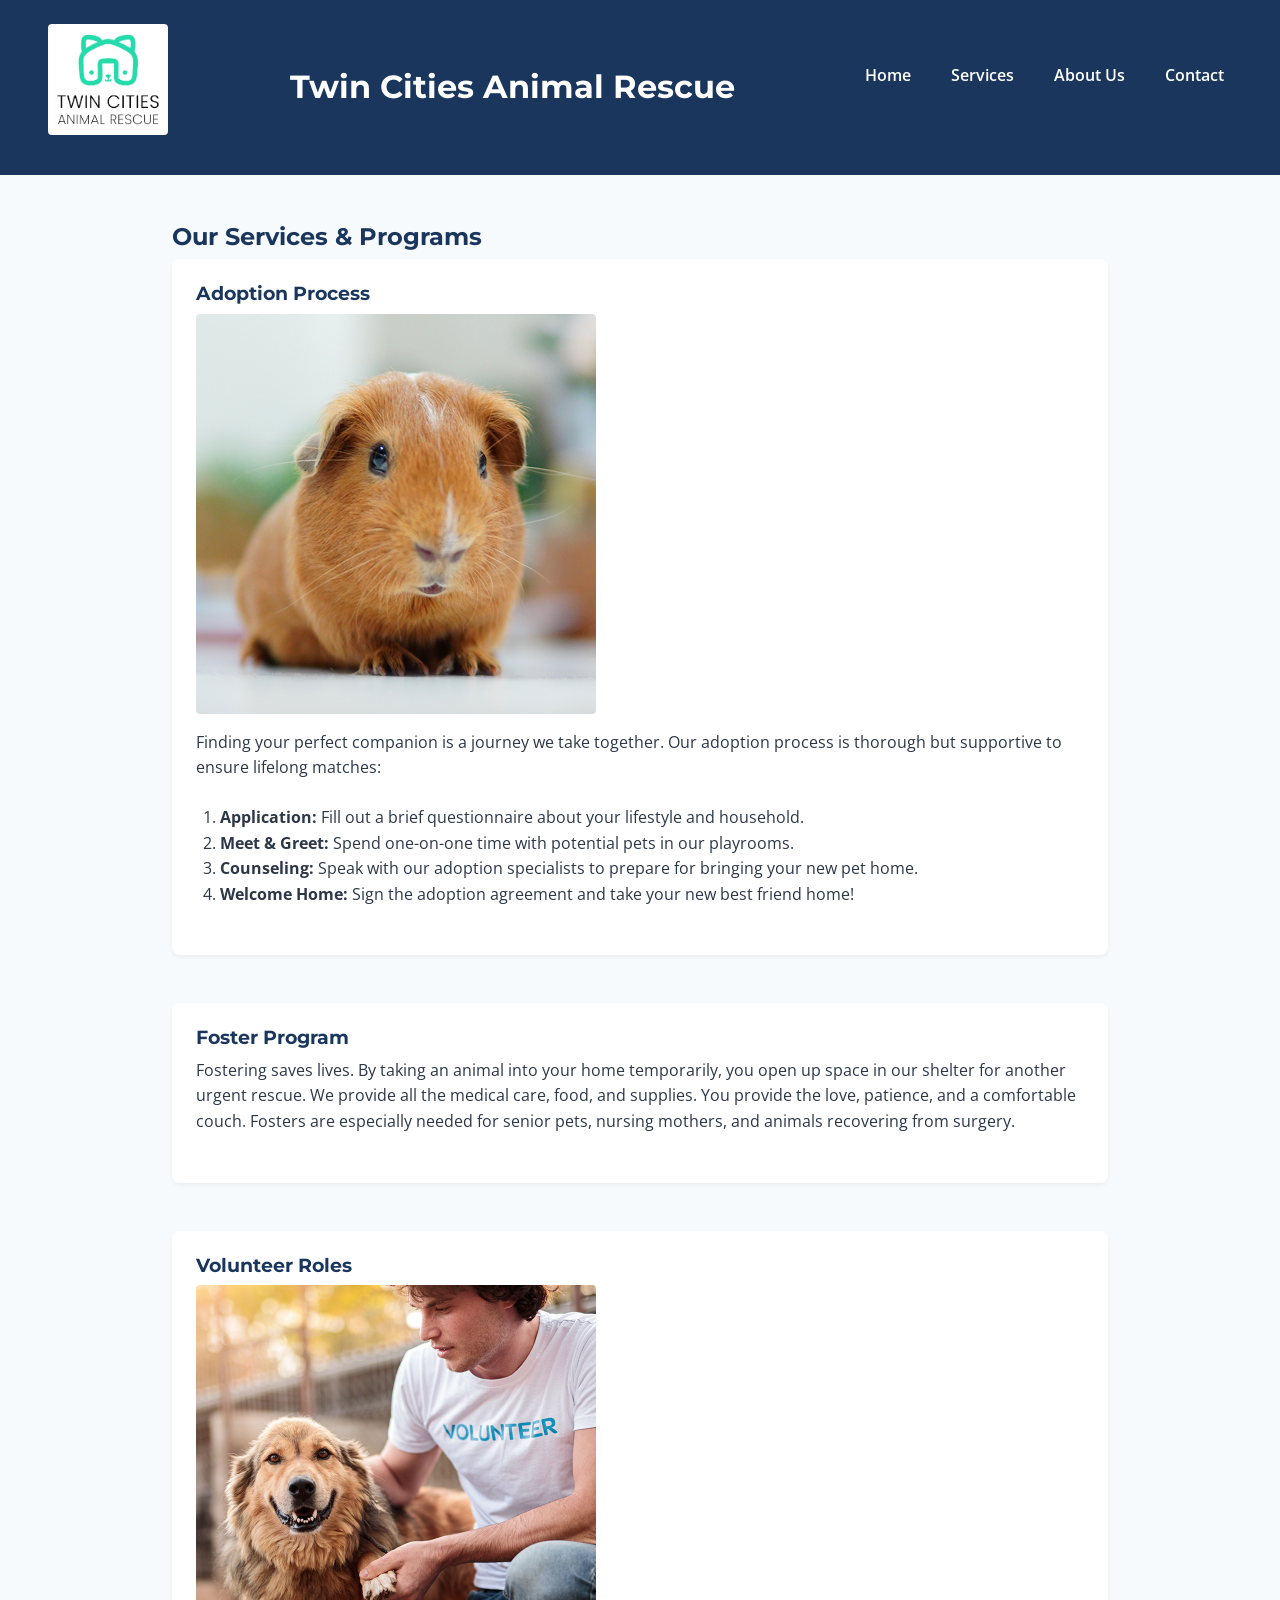
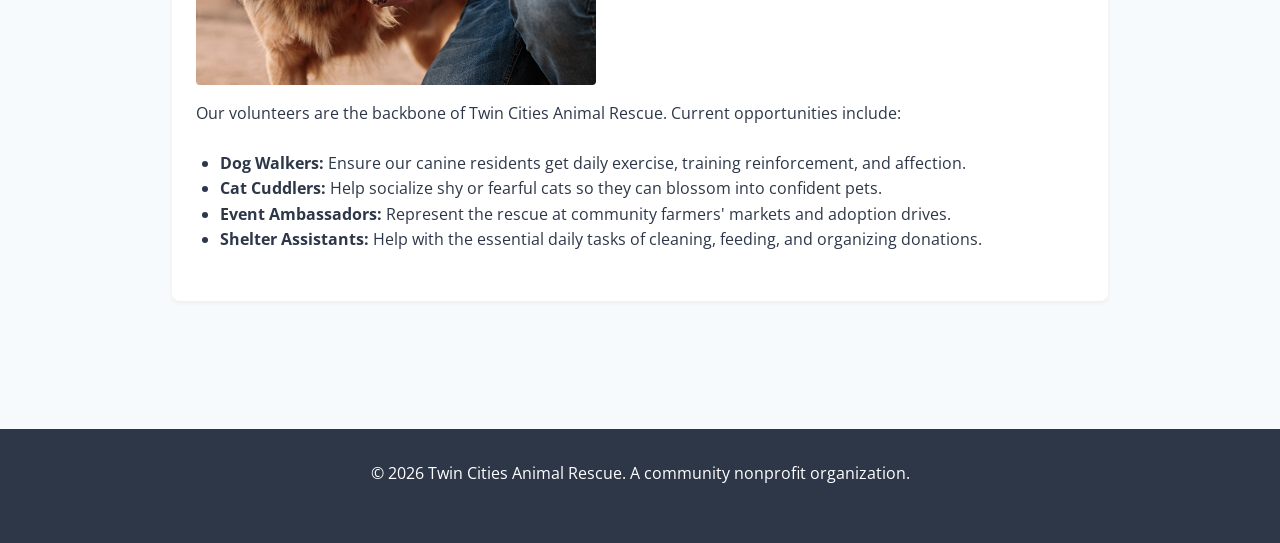
==== services.html @ a479c467 "initial design initial website design" ====
<!DOCTYPE html>
<html lang="en">
<head>
    <meta charset="UTF-8">
    <title>Twin Cities Animal Rescue | Services & Programs</title>
    <link rel="stylesheet" href="style/style.css">
</head>
<body>

    <header>
        <img src="media/images/logo/rescue-logo_c.png" alt="Twin Cities Animal Rescue Logo" width="120">
        <h1>Twin Cities Animal Rescue</h1>
        <nav>
            <ul>
                <li><a href="index.html">Home</a></li>
                <li><a href="services.html">Services</a></li>
                <li><a href="about.html">About Us</a></li>
                <li><a href="contact.html">Contact</a></li>
            </ul>
        </nav>
    </header>

    <main>
        <h2>Our Services & Programs</h2>

        <section>
            <h3>Adoption Process</h3>
            <!-- Adoptable Pet Photo -->
            <img src="media/images/rescue-pet_c.png" alt="A small, curious hamster" width="400">
            <p>Finding your perfect companion is a journey we take together. Our adoption process is thorough but supportive to ensure lifelong matches:</p>
            <ol>
                <li><strong>Application:</strong> Fill out a brief questionnaire about your lifestyle and household.</li>
                <li><strong>Meet & Greet:</strong> Spend one-on-one time with potential pets in our playrooms.</li>
                <li><strong>Counseling:</strong> Speak with our adoption specialists to prepare for bringing your new pet home.</li>
                <li><strong>Welcome Home:</strong> Sign the adoption agreement and take your new best friend home!</li>
            </ol>
        </section>

        <section>
            <h3>Foster Program</h3>
            <p>Fostering saves lives. By taking an animal into your home temporarily, you open up space in our shelter for another urgent rescue. We provide all the medical care, food, and supplies. You provide the love, patience, and a comfortable couch. Fosters are especially needed for senior pets, nursing mothers, and animals recovering from surgery.</p>
        </section>

        <section>
            <h3>Volunteer Roles</h3>
            <!-- Volunteer Photo -->
            <img src="media/images/rescue-volunteer_c.png" alt="A smiling volunteer walking two rescue dogs on leashes" width="400">
            <p>Our volunteers are the backbone of Twin Cities Animal Rescue. Current opportunities include:</p>
            <ul>
                <li><strong>Dog Walkers:</strong> Ensure our canine residents get daily exercise, training reinforcement, and affection.</li>
                <li><strong>Cat Cuddlers:</strong> Help socialize shy or fearful cats so they can blossom into confident pets.</li>
                <li><strong>Event Ambassadors:</strong> Represent the rescue at community farmers' markets and adoption drives.</li>
                <li><strong>Shelter Assistants:</strong> Help with the essential daily tasks of cleaning, feeding, and organizing donations.</li>
            </ul>
        </section>
    </main>

    <footer>
        <p>&copy; 2026 Twin Cities Animal Rescue. A community nonprofit organization.</p>
    </footer>

</body>
</html>
---- style/style.css ----
@import url('https://fonts.googleapis.com/css2?family=Montserrat:wght@600;700&family=Open+Sans:wght@400;600&display=swap');

   :root {
       /* 4-Color Palette */
       --primary-blue: #1A365D;
       --action-orange: #ED8936;
       --bg-light: #F7FAFC;
       --text-dark: #2D3748;
       
       /* 2 Font Families */
       --font-heading: 'Montserrat', sans-serif;
       --font-body: 'Open Sans', sans-serif;
   }
   
   /* ==========================================================================
      Base Styles
      ========================================================================== */
   *, *::before, *::after {
       box-sizing: border-box;
       margin: 0;
       padding: 0;
   }
   
   body {
       font-family: var(--font-body);
       color: var(--text-dark);
       background-color: var(--bg-light);
       line-height: 1.6;
       font-size: 16px;
   }
   
   h1, h2, h3, legend {
       font-family: var(--font-heading);
       color: var(--primary-blue);
       margin-bottom: 0.5rem;
       line-height: 1.2;
   }
   
   p, ul, ol, figure {
       margin-bottom: 1.5rem;
   }
   
   ul, ol {
       padding-left: 1.5rem;
   }
   
   /* ==========================================================================
      Layout & Spacing: Header & Navigation (Flexbox)
      ========================================================================== */
   header {
       background-color: var(--primary-blue);
       color: white;
       padding: 1.5rem;
       text-align: center;
       display: flex;
       flex-direction: column;
       align-items: center;
       gap: 1rem;
   }
   
   header h1 {
       color: white;
       font-size: 1.5rem;
   }
   
   nav ul {
       list-style: none;
       padding: 0;
       display: flex;
       flex-direction: column;
       gap: 0.5rem;
       width: 100%;
   }
   
   nav a {
       display: block;
       color: white;
       text-decoration: none;
       font-weight: 600;
       padding: 0.75rem;
       background-color: rgba(255, 255, 255, 0.1);
       border-radius: 4px;
       transition: background-color 0.3s ease;
   }
   
   nav a:hover, nav a:focus {
       background-color: var(--action-orange);
       color: white;
   }
   
   /* ==========================================================================
      Layout: Main Content Area
      ========================================================================== */
   main {
       padding: 2rem 1rem;
       max-width: 1000px;
       margin: 0 auto; /* Centers the content */
   }
   
   section {
       margin-bottom: 3rem;
       padding: 1.5rem;
       background-color: white;
       border-radius: 8px;
       box-shadow: 0 2px 4px rgba(0,0,0,0.05);
   }
   
   /* ==========================================================================
      Media & Images (Responsive)
      ========================================================================== */
   img, video, picture {
       max-width: 100%;
       height: auto;
       border-radius: 4px;
       display: block;
       margin-bottom: 1rem;
   }
   
   figure {
       background-color: var(--bg-light);
       padding: 1rem;
       border-radius: 8px;
       text-align: center;
       border: 1px solid #e2e8f0;
   }
   
   figcaption {
       font-style: italic;
       font-size: 0.9rem;
       margin-top: 0.5rem;
   }
   
   /* ==========================================================================
      Form Styling
      ========================================================================== */
   form {
       display: flex;
       flex-direction: column;
       gap: 1.5rem;
   }
   
   fieldset {
       border: 1px solid #cbd5e0;
       padding: 1.5rem;
       border-radius: 8px;
       background-color: #ffffff;
   }
   
   legend {
       padding: 0 0.5rem;
       font-size: 1.2rem;
   }
   
   input[type="text"],
   input[type="email"],
   select,
   textarea {
       width: 100%;
       padding: 0.75rem;
       margin-top: 0.25rem;
       border: 1px solid #cbd5e0;
       border-radius: 4px;
       font-family: var(--font-body);
   }
   
   input[type="submit"] {
       background-color: var(--action-orange);
       color: white;
       font-weight: 700;
       font-size: 1.1rem;
       padding: 1rem;
       border: none;
       border-radius: 4px;
       cursor: pointer;
       width: 100%;
       transition: background-color 0.3s ease;
   }
   
   input[type="submit"]:hover {
       background-color: #dd6b20; /* Darker orange */
   }
   
   /* ==========================================================================
      Footer
      ========================================================================== */
   footer {
       background-color: var(--text-dark);
       color: white;
       text-align: center;
       padding: 2rem 1rem;
       margin-top: 2rem;
   }
   
   /* ==========================================================================
      Media Queries (Desktop Layout)
      ========================================================================== */
   @media (min-width: 768px) {
       /* Header adjustments for larger screens */
       header {
           flex-direction: row;
           justify-content: space-between;
           padding: 1.5rem 3rem;
           text-align: left;
       }
   
       header h1 {
           font-size: 2rem;
           margin-bottom: 0;
       }
   
       /* Navigation switches to horizontal row */
       nav ul {
           flex-direction: row;
           gap: 1.5rem;
           width: auto;
       }
   
       nav a {
           background-color: transparent;
           padding: 0.5rem;
       }
   
       /* Main content layout spacing */
       main {
           padding: 3rem 2rem;
       }
       
       input[type="submit"] {
           width: auto;
           padding: 1rem 3rem;
       }
   }
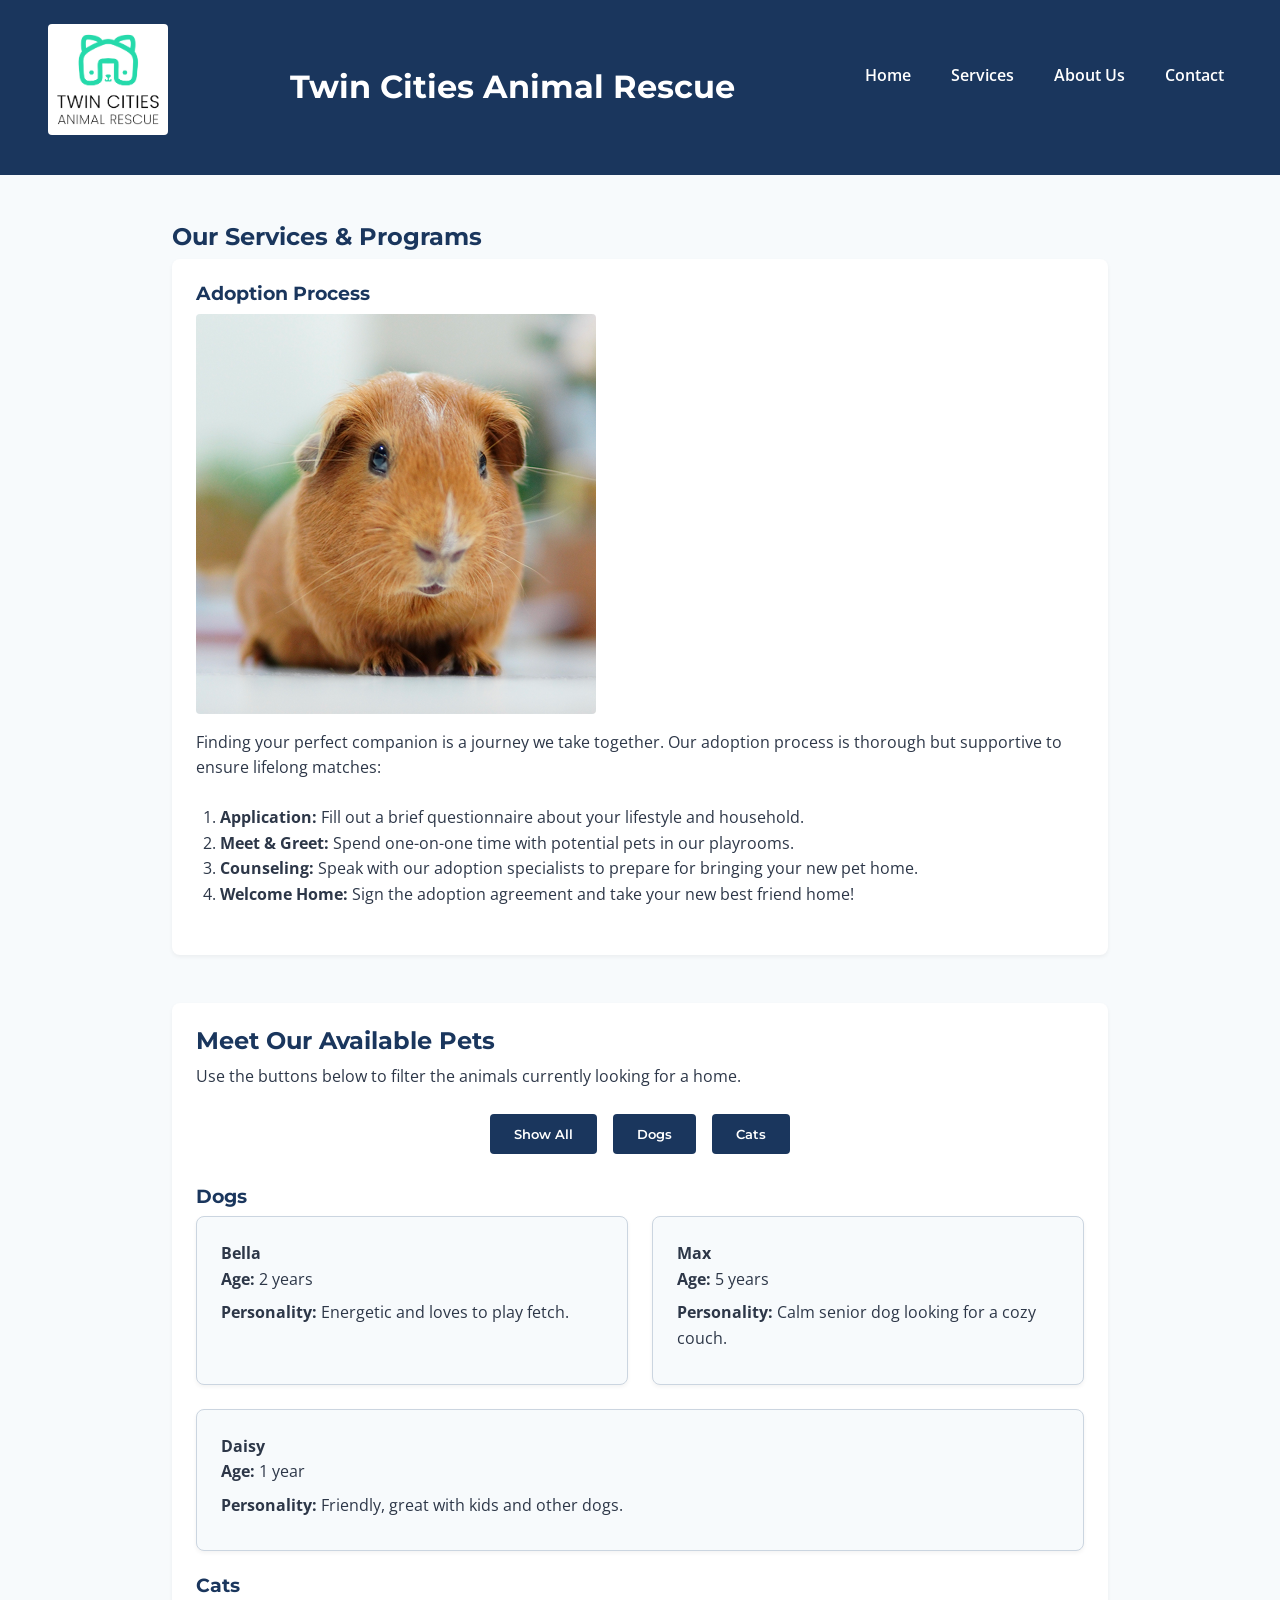
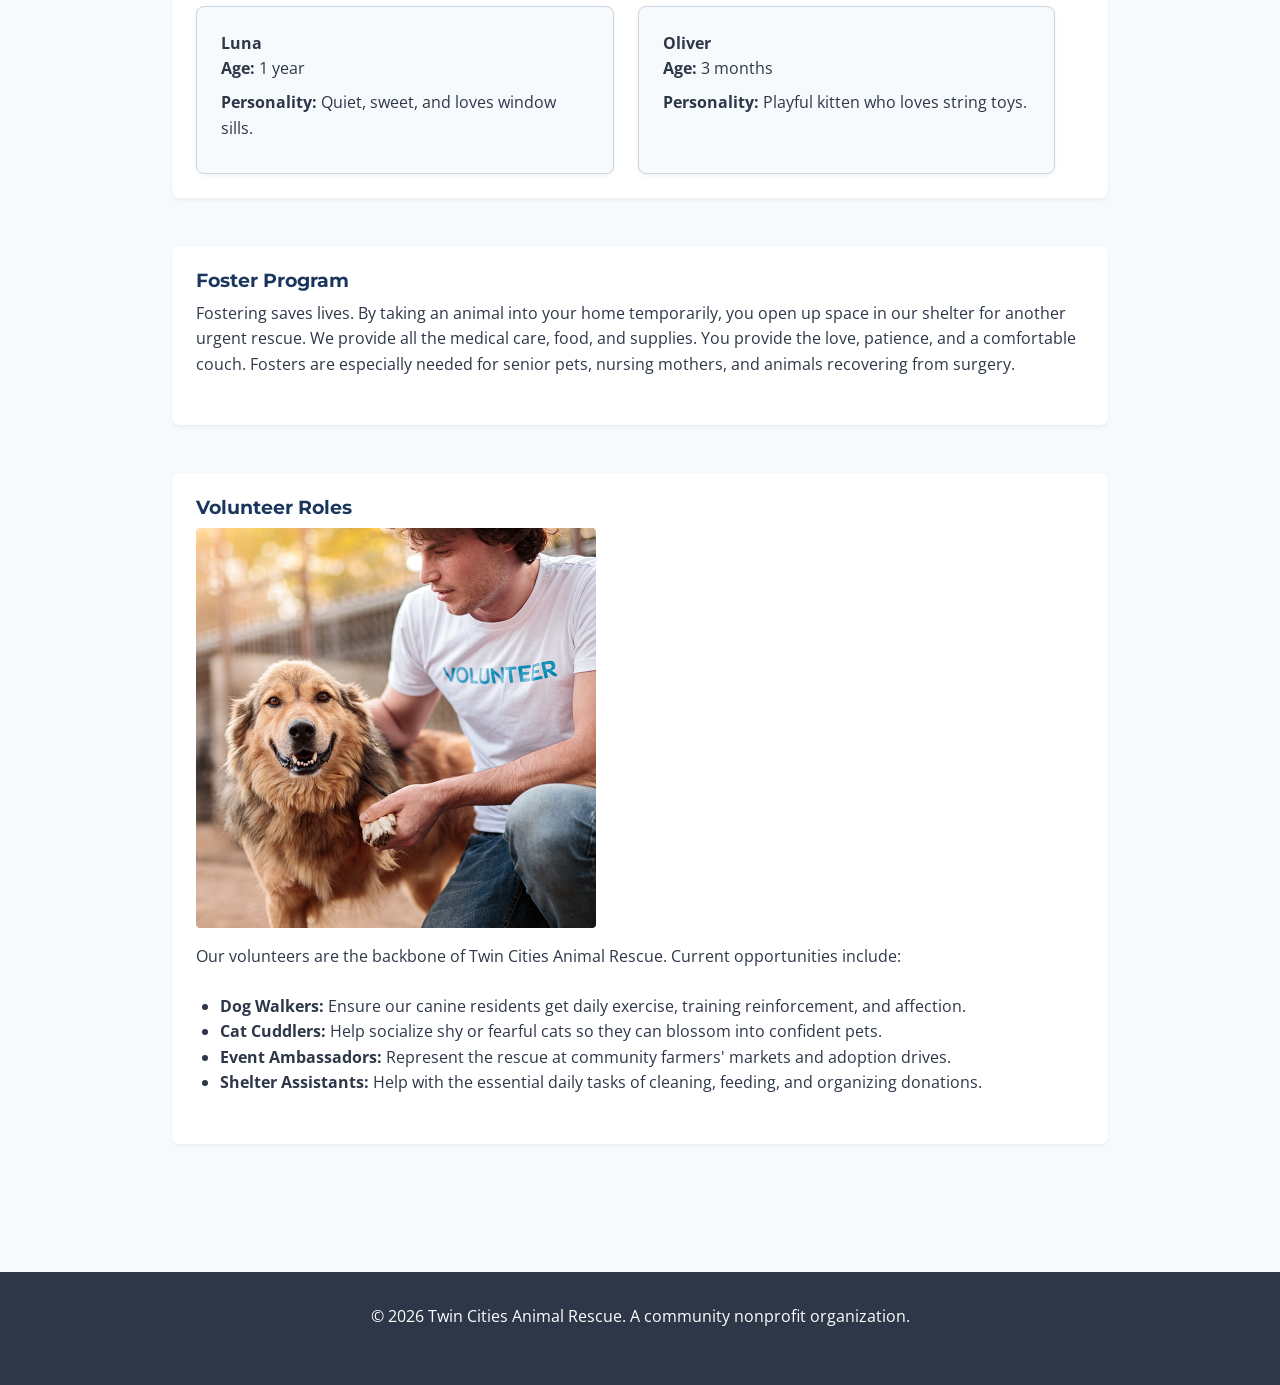
==== commit feb3b706: "display available pets" ====
--- a/services.html
+++ b/services.html
@@ -36,6 +36,21 @@
             </ol>
         </section>
 
+        <section id="adoptable-pets">
+            <h2>Meet Our Available Pets</h2>
+            <p>Use the buttons below to filter the animals currently looking for a home.</p>
+            
+            <!-- Filter Controls -->
+            <div class="filter-controls">
+                <button data-filter="all" class="filter-btn">Show All</button>
+                <button data-filter="dog" class="filter-btn">Dogs</button>
+                <button data-filter="cat" class="filter-btn">Cats</button>
+            </div>
+
+            <!-- pet cards -->
+            <div id="pets-container" class="pets-grid"></div>
+        </section>
+
         <section>
             <h3>Foster Program</h3>
             <p>Fostering saves lives. By taking an animal into your home temporarily, you open up space in our shelter for another urgent rescue. We provide all the medical care, food, and supplies. You provide the love, patience, and a comfortable couch. Fosters are especially needed for senior pets, nursing mothers, and animals recovering from surgery.</p>
@@ -59,5 +74,6 @@
         <p>&copy; 2026 Twin Cities Animal Rescue. A community nonprofit organization.</p>
     </footer>
 
+    <script src="script.js"></script>
 </body>
 </html>
--- a/style/style.css
+++ b/style/style.css
@@ -230,4 +230,55 @@
            width: auto;
            padding: 1rem 3rem;
        }
-   }+   }
+
+   /* ==========================================================================
+    Interactive Pet Filter Styling
+    ========================================================================== */
+    .filter-controls {
+        display: flex;
+        gap: 1rem;
+        margin-bottom: 2rem;
+        justify-content: center;
+    }
+
+    .filter-btn {
+        background-color: var(--primary-blue);
+        color: white;
+        border: none;
+        padding: 0.75rem 1.5rem;
+        border-radius: 4px;
+        font-family: var(--font-heading);
+        font-weight: 600;
+        cursor: pointer;
+        transition: background-color 0.3s ease;
+    }
+
+    .filter-btn:hover, .filter-btn:focus {
+        background-color: var(--action-orange);
+    }
+
+    .pets-grid {
+        display: flex;
+        flex-wrap: wrap;
+        gap: 1.5rem;
+    }
+
+    .pet-card {
+        background-color: var(--bg-light);
+        border: 1px solid #cbd5e0;
+        border-radius: 8px;
+        padding: 1.5rem;
+        flex: 1 1 calc(50% - 1.5rem);
+        min-width: 250px;
+        box-shadow: 0 2px 4px rgba(0,0,0,0.05);
+    }
+
+    .pet-card h3 {
+        margin-top: 0;
+        color: var(--primary-blue);
+    }
+
+    .pet-card p {
+        margin-bottom: 0.5rem;
+    }
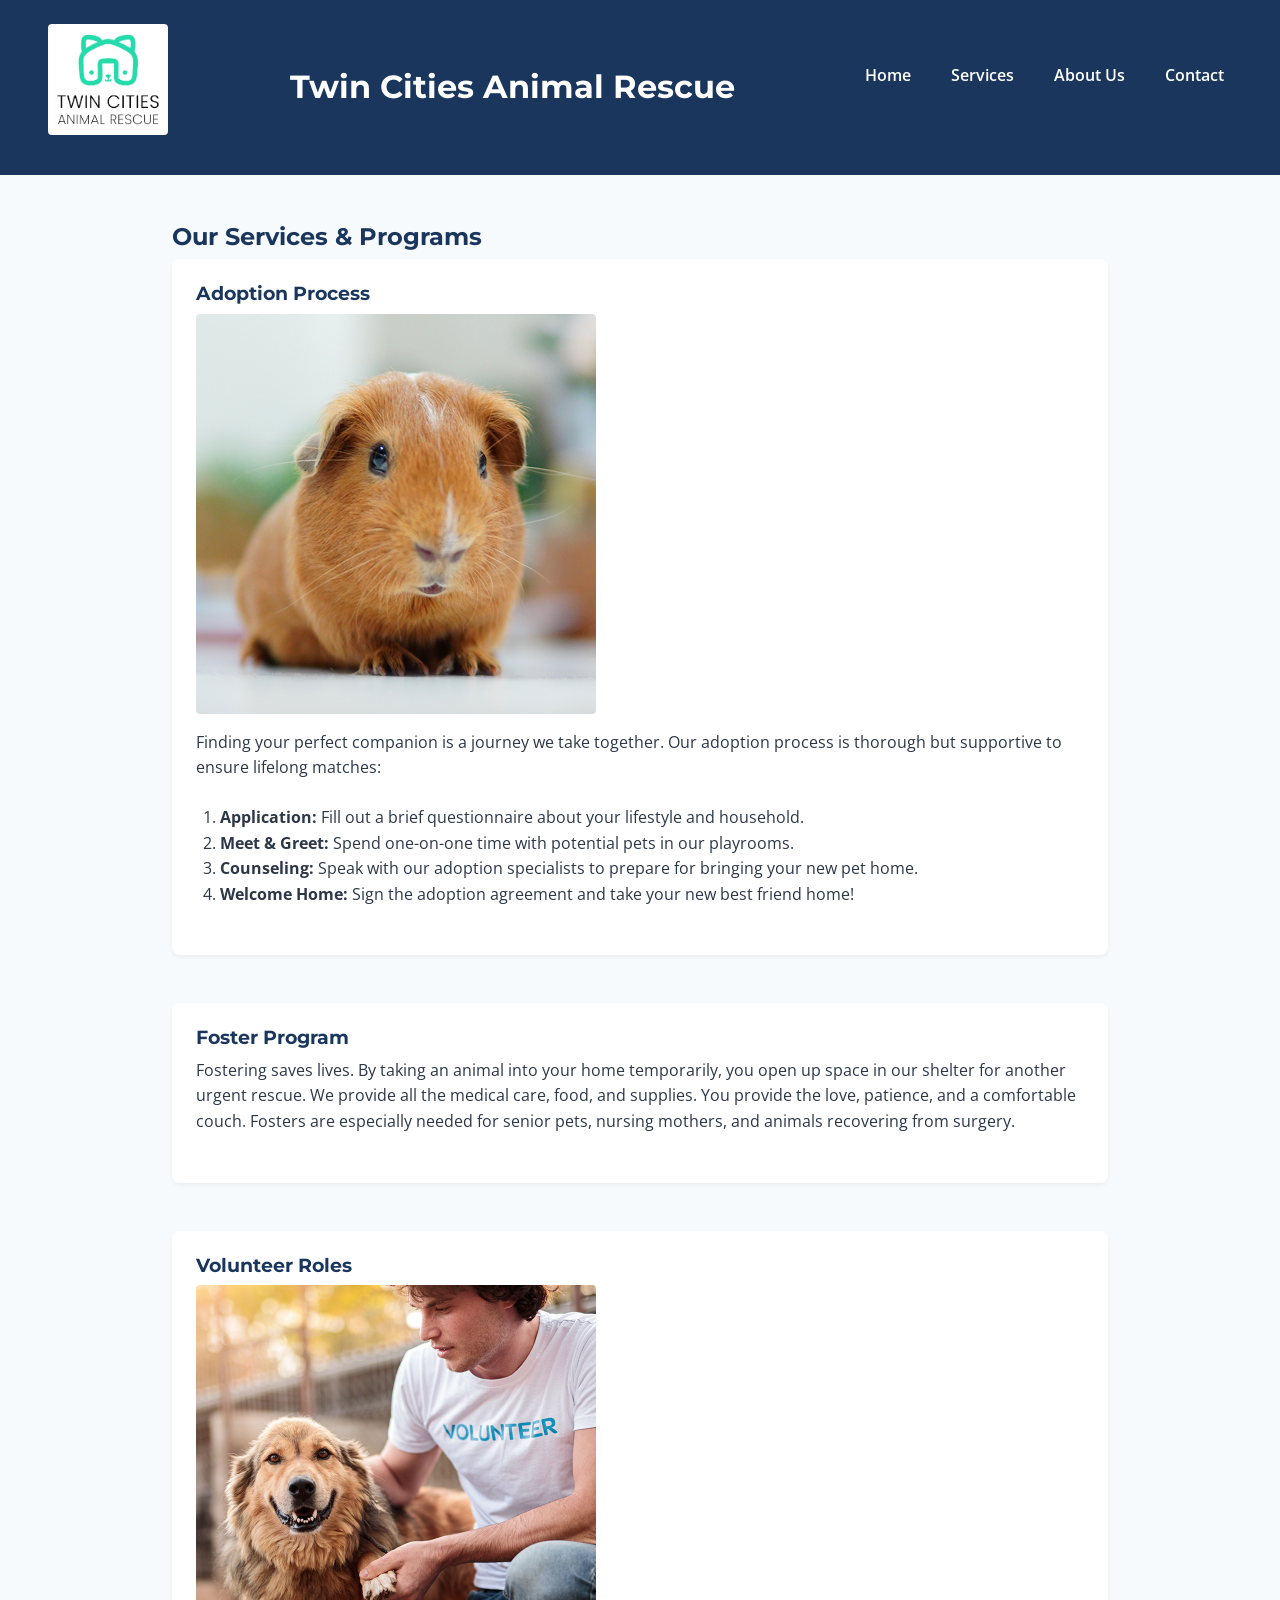
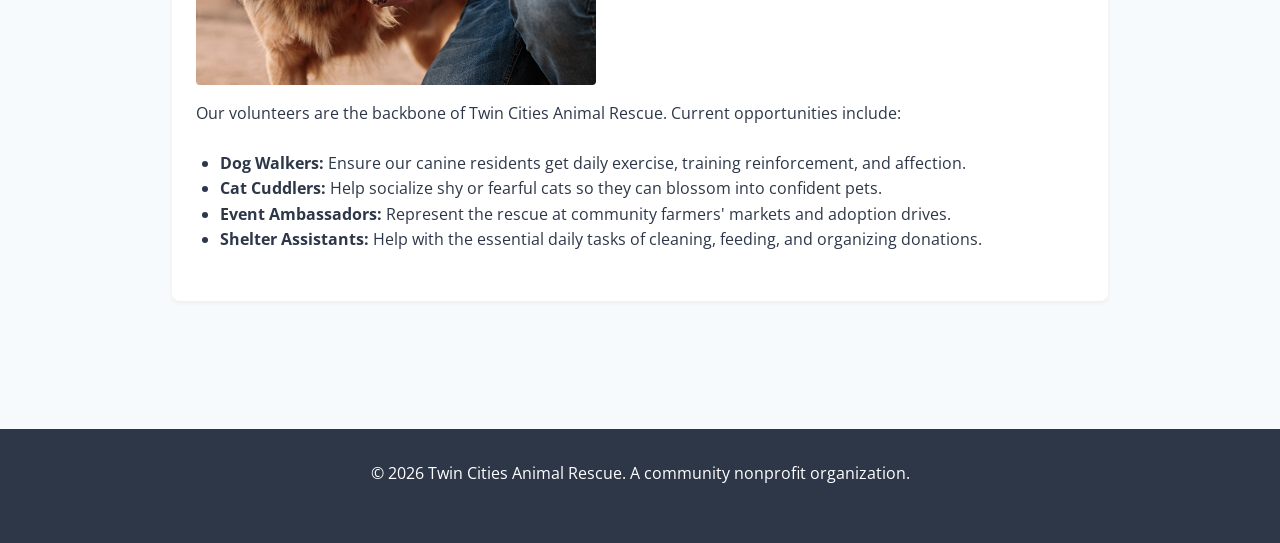
==== commit 5e244485: "removed touchStone 4 updates before grading" ====
--- a/services.html
+++ b/services.html
@@ -36,20 +36,6 @@
             </ol>
         </section>
 
-        <section id="adoptable-pets">
-            <h2>Meet Our Available Pets</h2>
-            <p>Use the buttons below to filter the animals currently looking for a home.</p>
-            
-            <!-- Filter Controls -->
-            <div class="filter-controls">
-                <button data-filter="all" class="filter-btn">Show All</button>
-                <button data-filter="dog" class="filter-btn">Dogs</button>
-                <button data-filter="cat" class="filter-btn">Cats</button>
-            </div>
-
-            <!-- pet cards -->
-            <div id="pets-container" class="pets-grid"></div>
-        </section>
 
         <section>
             <h3>Foster Program</h3>
@@ -74,6 +60,5 @@
         <p>&copy; 2026 Twin Cities Animal Rescue. A community nonprofit organization.</p>
     </footer>
 
-    <script src="script.js"></script>
 </body>
 </html>
--- a/style/style.css
+++ b/style/style.css
@@ -230,55 +230,4 @@
            width: auto;
            padding: 1rem 3rem;
        }
-   }
-
-   /* ==========================================================================
-    Interactive Pet Filter Styling
-    ========================================================================== */
-    .filter-controls {
-        display: flex;
-        gap: 1rem;
-        margin-bottom: 2rem;
-        justify-content: center;
-    }
-
-    .filter-btn {
-        background-color: var(--primary-blue);
-        color: white;
-        border: none;
-        padding: 0.75rem 1.5rem;
-        border-radius: 4px;
-        font-family: var(--font-heading);
-        font-weight: 600;
-        cursor: pointer;
-        transition: background-color 0.3s ease;
-    }
-
-    .filter-btn:hover, .filter-btn:focus {
-        background-color: var(--action-orange);
-    }
-
-    .pets-grid {
-        display: flex;
-        flex-wrap: wrap;
-        gap: 1.5rem;
-    }
-
-    .pet-card {
-        background-color: var(--bg-light);
-        border: 1px solid #cbd5e0;
-        border-radius: 8px;
-        padding: 1.5rem;
-        flex: 1 1 calc(50% - 1.5rem);
-        min-width: 250px;
-        box-shadow: 0 2px 4px rgba(0,0,0,0.05);
-    }
-
-    .pet-card h3 {
-        margin-top: 0;
-        color: var(--primary-blue);
-    }
-
-    .pet-card p {
-        margin-bottom: 0.5rem;
-    }+   }
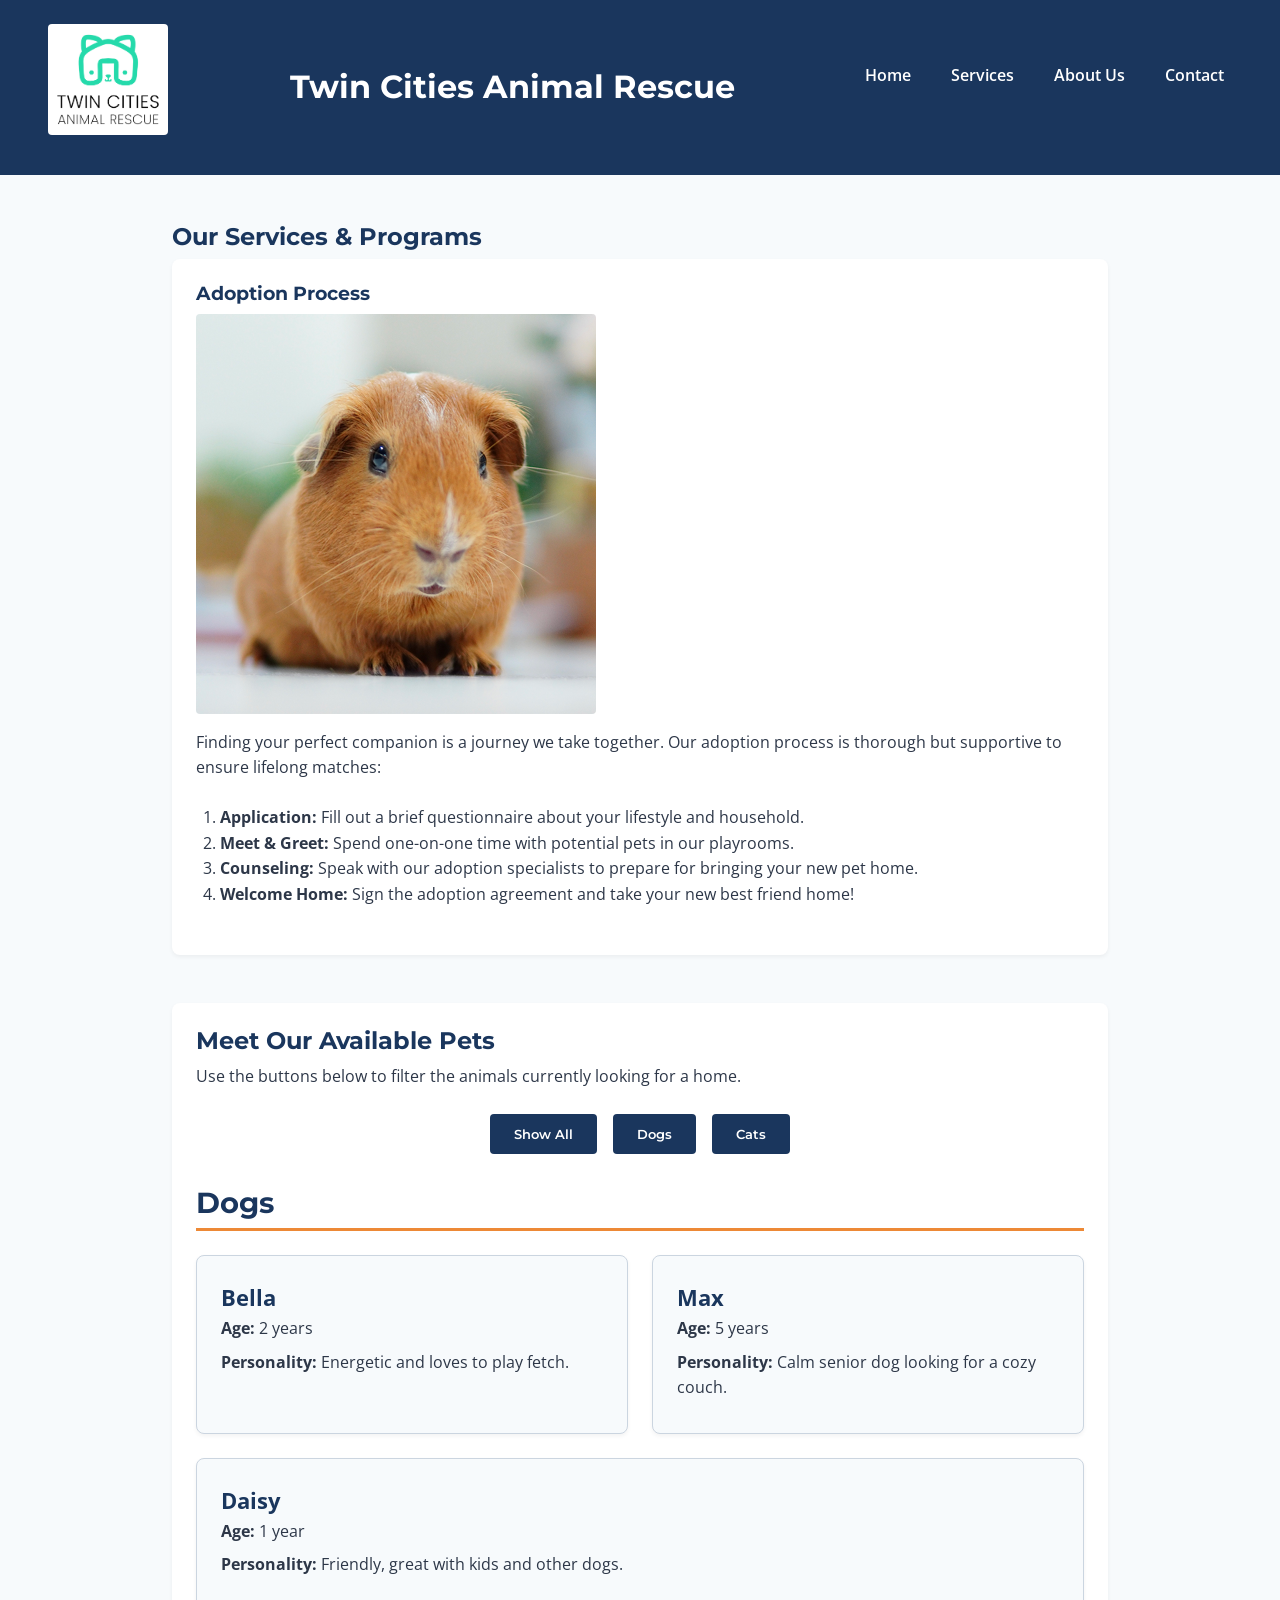
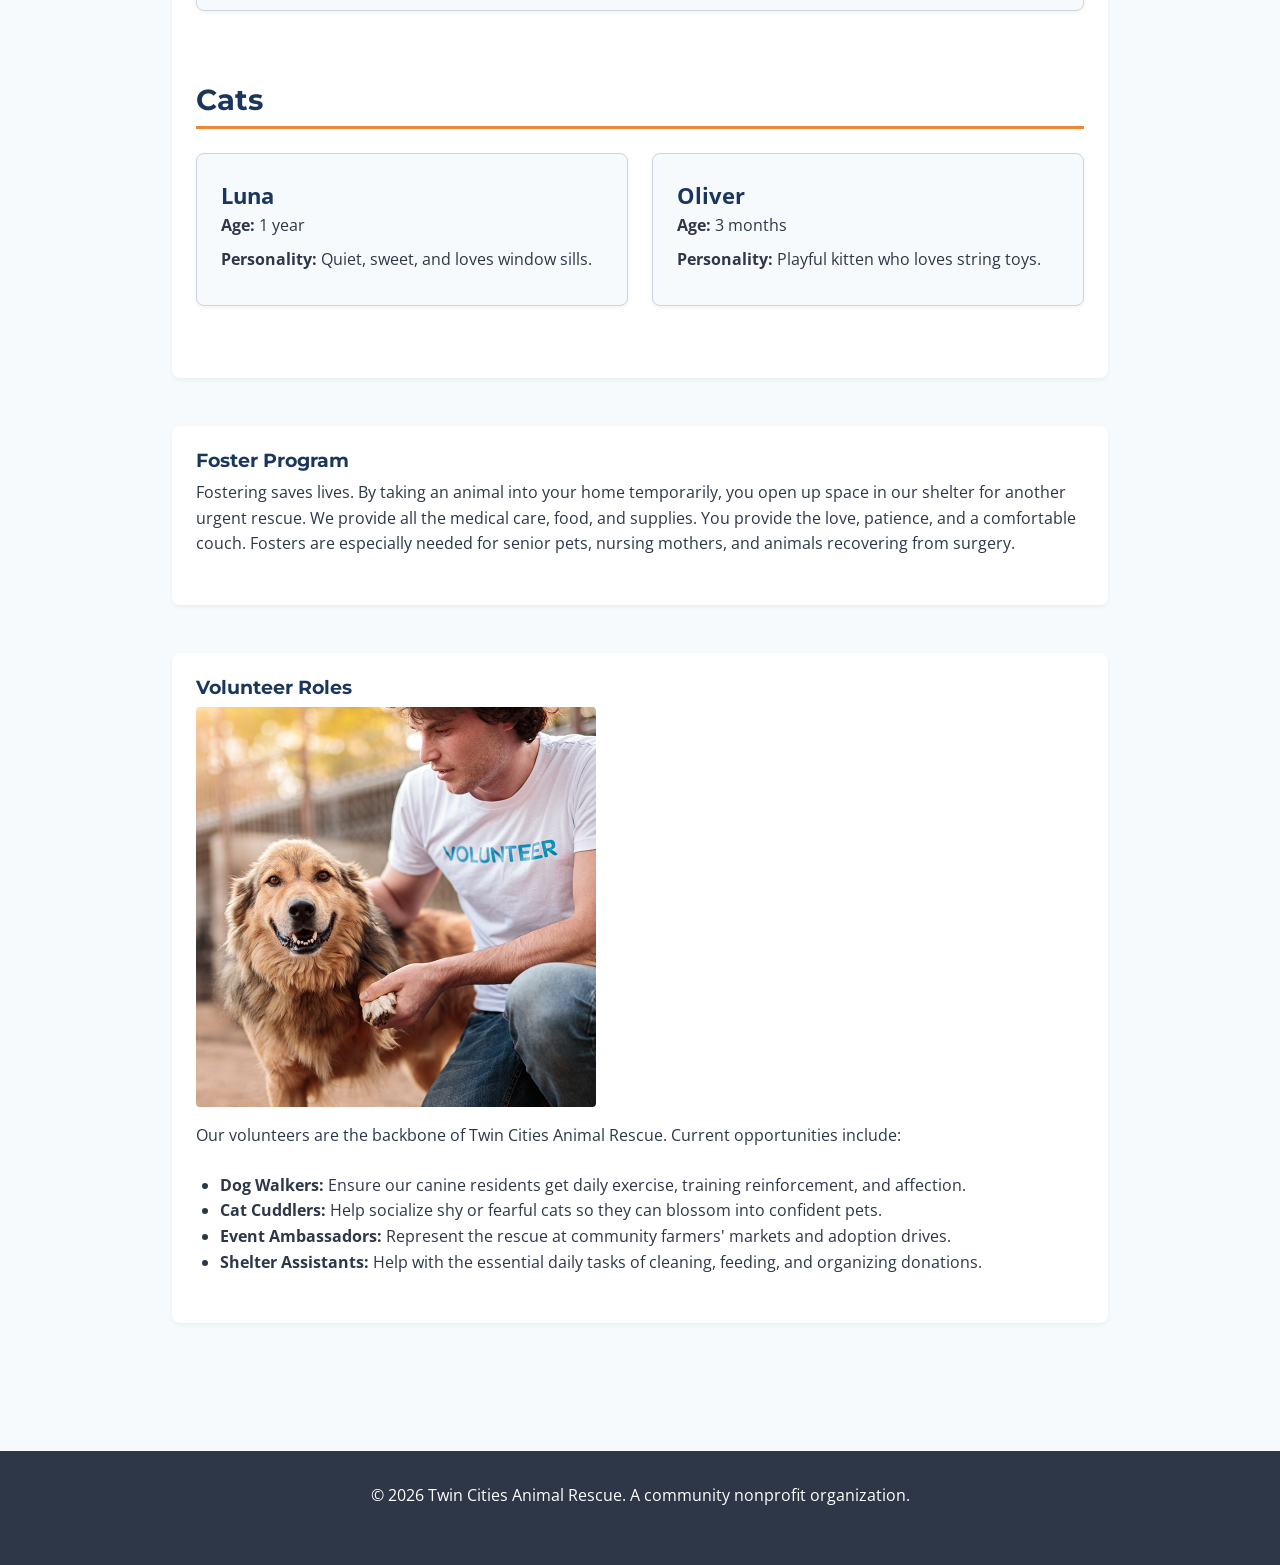
==== commit 8cf92a57: "touchstone 4 implementation" ====
--- a/services.html
+++ b/services.html
@@ -36,6 +36,20 @@
             </ol>
         </section>
 
+        <section id="adoptable-pets">
+            <h2>Meet Our Available Pets</h2>
+            <p>Use the buttons below to filter the animals currently looking for a home.</p>
+            
+            <!-- Filter Controls -->
+            <div class="filter-controls">
+                <button data-filter="all" class="filter-btn">Show All</button>
+                <button data-filter="dog" class="filter-btn">Dogs</button>
+                <button data-filter="cat" class="filter-btn">Cats</button>
+            </div>
+
+            <!-- pet cards -->
+            <div id="pets-container" class="pets-grid"></div>
+        </section>
 
         <section>
             <h3>Foster Program</h3>
@@ -60,5 +74,6 @@
         <p>&copy; 2026 Twin Cities Animal Rescue. A community nonprofit organization.</p>
     </footer>
 
+    <script src="script.js"></script>
 </body>
 </html>
--- a/style/style.css
+++ b/style/style.css
@@ -230,4 +230,104 @@
            width: auto;
            padding: 1rem 3rem;
        }
-   }+   }
+
+   /* ==========================================================================
+    Interactive Pet Filter Styling
+    ========================================================================== */
+    .filter-controls {
+        display: flex;
+        gap: 1rem;
+        margin-bottom: 2rem;
+        justify-content: center;
+    }
+
+    .filter-btn {
+        background-color: var(--primary-blue);
+        color: white;
+        border: none;
+        padding: 0.75rem 1.5rem;
+        border-radius: 4px;
+        font-family: var(--font-heading);
+        font-weight: 600;
+        cursor: pointer;
+        transition: background-color 0.3s ease;
+    }
+
+    .filter-btn:hover, .filter-btn:focus {
+        background-color: var(--action-orange);
+    }
+
+    .pets-grid {
+        display: flex;
+        flex-wrap: wrap;
+        gap: 1.5rem;
+    }
+
+    .pet-card {
+        background-color: var(--bg-light);
+        border: 1px solid #cbd5e0;
+        border-radius: 8px;
+        padding: 1.5rem;
+        flex: 1 1 calc(50% - 1.5rem);
+        min-width: 250px;
+        box-shadow: 0 2px 4px rgba(0,0,0,0.05);
+    }
+
+    .pet-card h3 {
+        margin-top: 0;
+        color: var(--primary-blue);
+    }
+
+    .pet-card p {
+        margin-bottom: 0.5rem;
+    }
+
+    /* ==========================================================================
+    Pet Filter Grouped Layout Adjustments
+    ========================================================================== */
+    .species-group {
+        width: 100%;
+        margin-bottom: 3rem;
+    }
+
+    .group-title {
+        color: var(--primary-blue);
+        border-bottom: 3px solid var(--action-orange);
+        padding-bottom: 0.5rem;
+        margin-bottom: 1.5rem;
+        font-size: 1.8rem;
+        width: 100%;
+    }
+
+    .pet-card h4 {
+        margin-top: 0;
+        color: var(--primary-blue);
+        font-size: 1.4rem;
+    }
+
+    /* ==========================================================================
+    Form Validation Styling
+    ========================================================================== */
+    .form-group {
+        display: flex;
+        flex-direction: column;
+        width: 100%;
+    }
+
+    .error-message {
+        color: #E53E3E;
+        font-size: 0.85rem;
+        font-weight: 600;
+        margin-top: 0.25rem;
+        display: none;
+    }
+
+    .error-message.visible {
+        display: block;
+    }
+
+    .input-error {
+        border-color: #E53E3E !important;
+        background-color: #FFF5F5;
+    }
